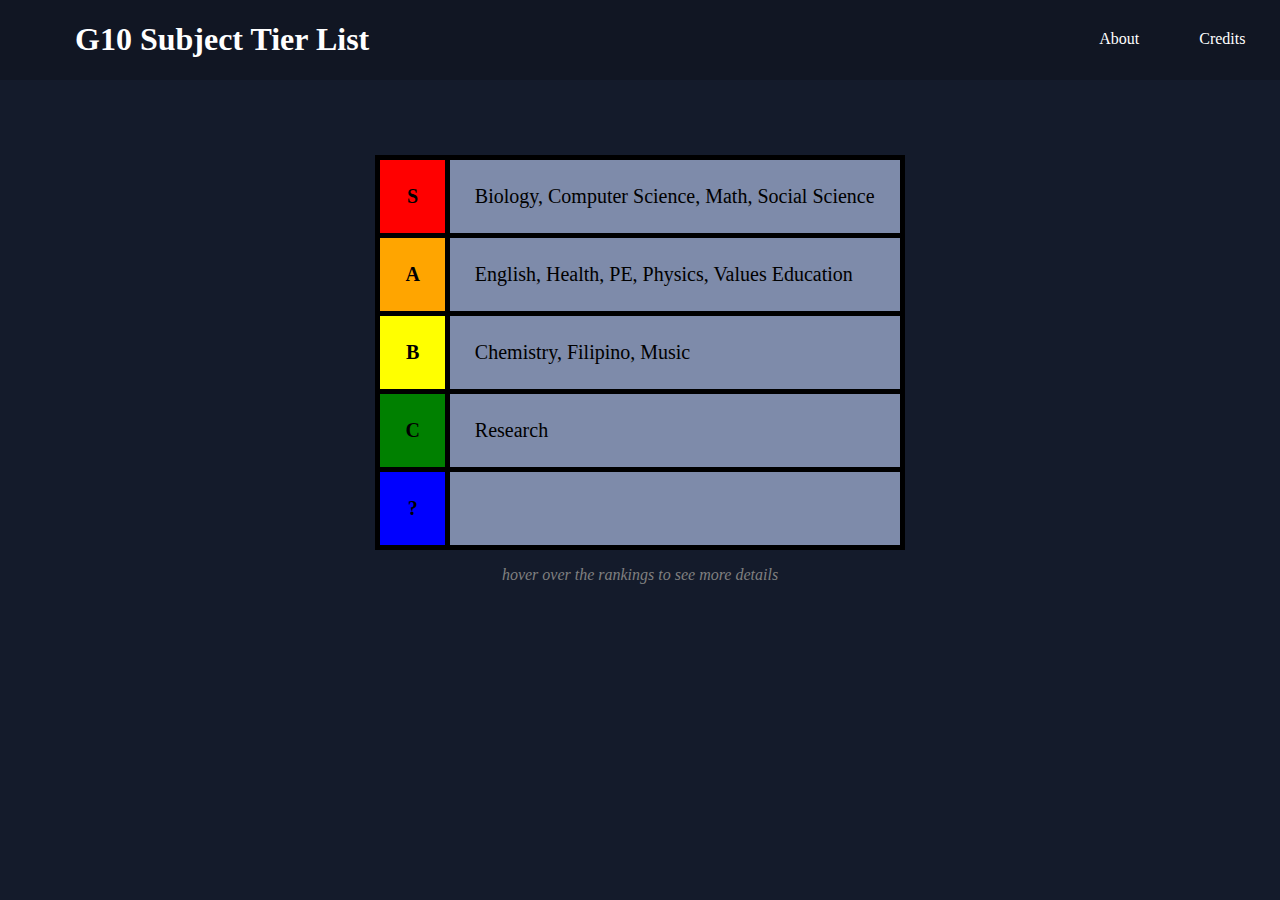
==== index.html @ ca5cb043 "Add files via upload" ====
<!DOCTYPE html>
<html>

<!--
	things that i may want to add:
	- new font
	- finish the rest of the webpages lol
-->

<head>
	<meta charset="utf-8">
	<meta name="viewport" content="width=device-width, initial-scale=1">
	<link rel="stylesheet" type="text/css" href="style.css">
	<title>G10 Subject Tier List</title>
</head>

<body>

	<div>
		<a href="index.html"><h1 style="margin-left: 75px">G10 Subject Tier List</h1></a>
		<a href="about.html" style="margin-left: 700px">About</a>
		<a href="credits.html">Credits</a>
	</div>

	<table>
		<tr style="background-color: red;" title="Subject has no flaws">
			<td><b>S</b></td>
			<td>Biology, Computer Science, Math, Social Science</td>
		</tr>
		<tr style="background-color: orange;" title="Subject has little flaws, but still above average">
			<td><b>A</b></td>
			<td>English, Health, PE, Physics, Values Education</td>
		</tr>
		<tr style="background-color: yellow;" title="Subject is decent and average. Boring or tedious">
			<td><b>B</b></td>
			<td>Chemistry, Filipino, Music</td>
		</tr>
		<tr style="background-color: green;" title="Subject is hard and unfair. Does not deserve to exist">
			<td><b>C</b></td>
			<td>Research</td>
		</tr>
		<tr style="background-color: blue;" title="Undecided">
			<td><b>?</b></td>
			<td></td>
		</tr>
	</table>

	<p><i>hover over the rankings to see more details</i></p>

</body>

</html>
---- style.css ----
body {
	background-color: #141b2b;
	font-family: Tahoma;
	color: white;
	margin: 0;
}

div {
	background-color: #111623;
	overflow: hidden;
}

h1 {
	float: left;
}

h2 {
	margin-top: 50px;
	margin-left: 100px;
}

a:nth-child(2), a:nth-child(3) {
	float: left;
	padding: 30px;
}

a, a:hover, a:active, a:visited {
	text-decoration: none;
	color: white;
}

table {
	margin-left: auto;
	margin-right: auto;
	margin-top: 75px;
	color: black;
	border-collapse: collapse;
	font-size: 20px;
}

table, td {
	border: 5px solid black;
}

td {
	padding: 25px;
}

td:last-child {
	background-color: #7e8baa;
}

td:first-child {
	text-align: center;
}

p {
	text-align: center;
	color: gray;
}
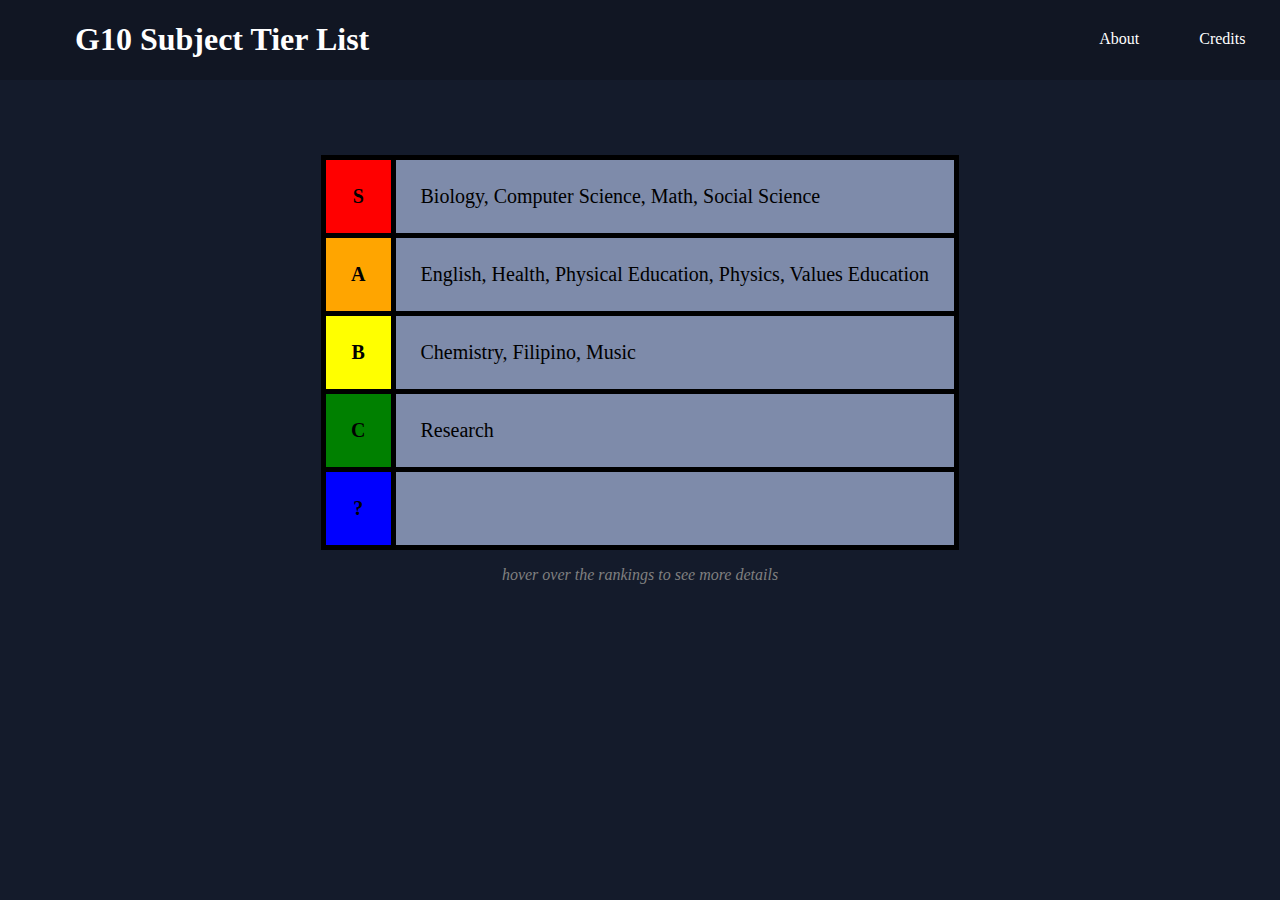
==== commit bc36aad2: "Add files via upload" ====
--- a/index.html
+++ b/index.html
@@ -1,11 +1,5 @@
 <!DOCTYPE html>
 <html>
-
-<!--
-	things that i may want to add:
-	- new font
-	- finish the rest of the webpages lol
--->
 
 <head>
 	<meta charset="utf-8">
@@ -17,7 +11,7 @@
 <body>
 
 	<div>
-		<a href="index.html"><h1 style="margin-left: 75px">G10 Subject Tier List</h1></a>
+		<a href="index.html"><h1>G10 Subject Tier List</h1></a>
 		<a href="about.html" style="margin-left: 700px">About</a>
 		<a href="credits.html">Credits</a>
 	</div>
@@ -29,7 +23,7 @@
 		</tr>
 		<tr style="background-color: orange;" title="Subject has little flaws, but still above average">
 			<td><b>A</b></td>
-			<td>English, Health, PE, Physics, Values Education</td>
+			<td>English, Health, Physical Education, Physics, Values Education</td>
 		</tr>
 		<tr style="background-color: yellow;" title="Subject is decent and average. Boring or tedious">
 			<td><b>B</b></td>
@@ -45,7 +39,7 @@
 		</tr>
 	</table>
 
-	<p><i>hover over the rankings to see more details</i></p>
+	<p style="text-align: center; margin-left: 0 !important;"><i>hover over the rankings to see more details</i></p>
 
 </body>
 
--- a/style.css
+++ b/style.css
@@ -12,11 +12,19 @@
 
 h1 {
 	float: left;
+	margin-left: 75px;
 }
 
 h2 {
 	margin-top: 50px;
+}
+
+h2, p {
 	margin-left: 100px;
+}
+
+p {
+	color: gray;
 }
 
 a:nth-child(2), a:nth-child(3) {
@@ -53,8 +61,3 @@
 td:first-child {
 	text-align: center;
 }
-
-p {
-	text-align: center;
-	color: gray;
-}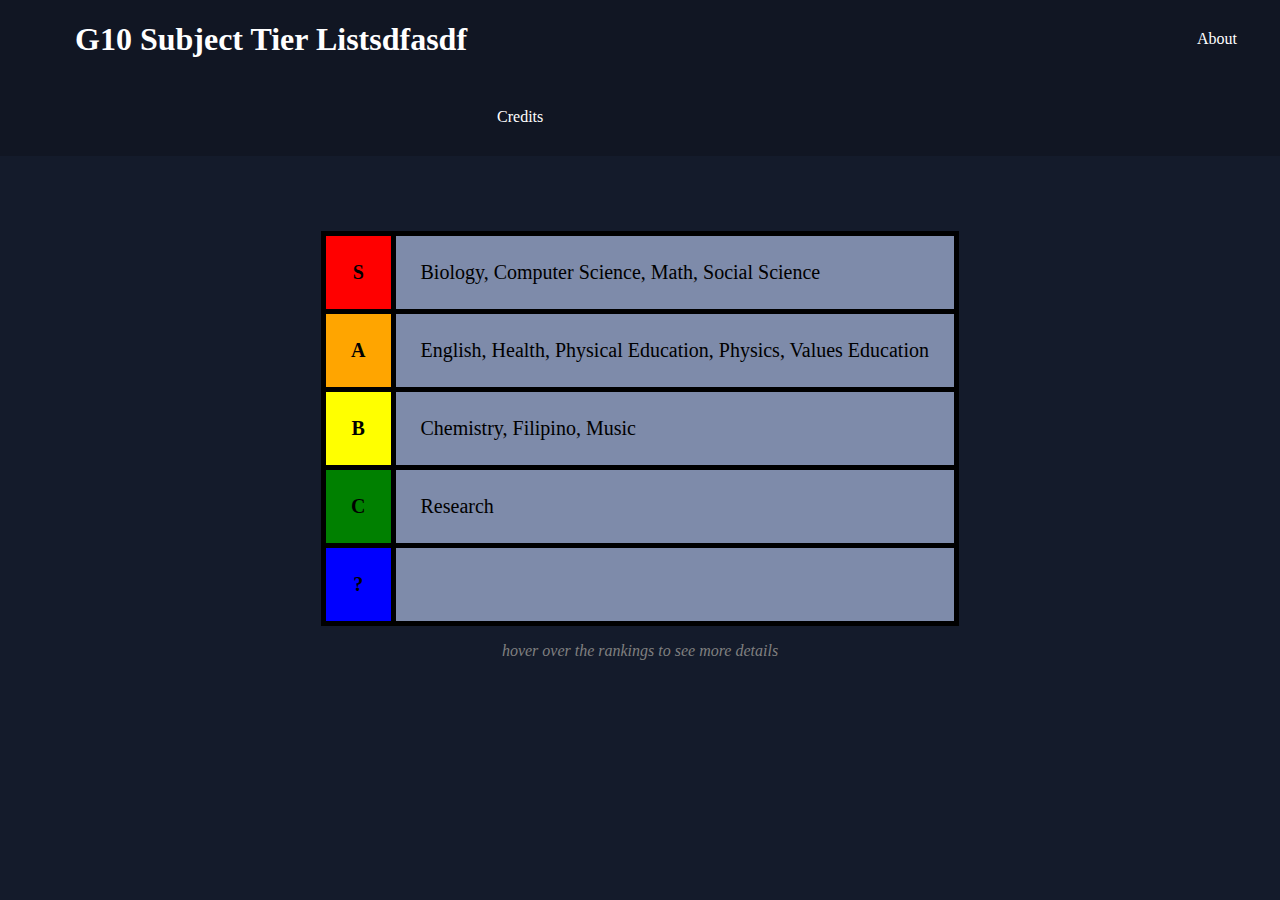
==== commit 1ee5827e: "ok" ====
--- a/index.html
+++ b/index.html
@@ -11,7 +11,7 @@
 <body>
 
 	<div>
-		<a href="index.html"><h1>G10 Subject Tier List</h1></a>
+		<a href="index.html"><h1>G10 Subject Tier Listsdfasdf</h1></a>
 		<a href="about.html" style="margin-left: 700px">About</a>
 		<a href="credits.html">Credits</a>
 	</div>
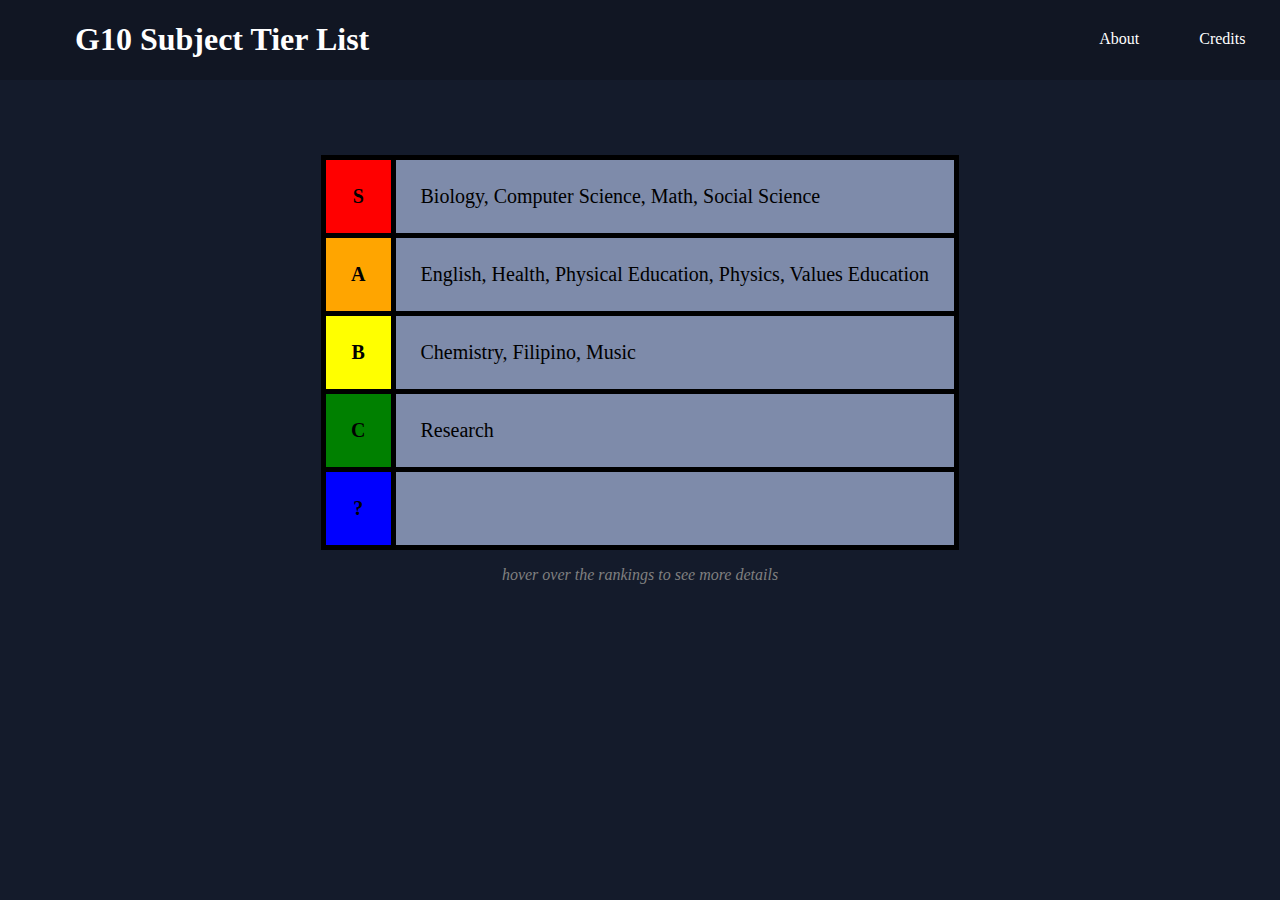
==== commit 588e06c7: "back to normal" ====
--- a/index.html
+++ b/index.html
@@ -11,7 +11,7 @@
 <body>
 
 	<div>
-		<a href="index.html"><h1>G10 Subject Tier Listsdfasdf</h1></a>
+		<a href="index.html"><h1>G10 Subject Tier List</h1></a>
 		<a href="about.html" style="margin-left: 700px">About</a>
 		<a href="credits.html">Credits</a>
 	</div>
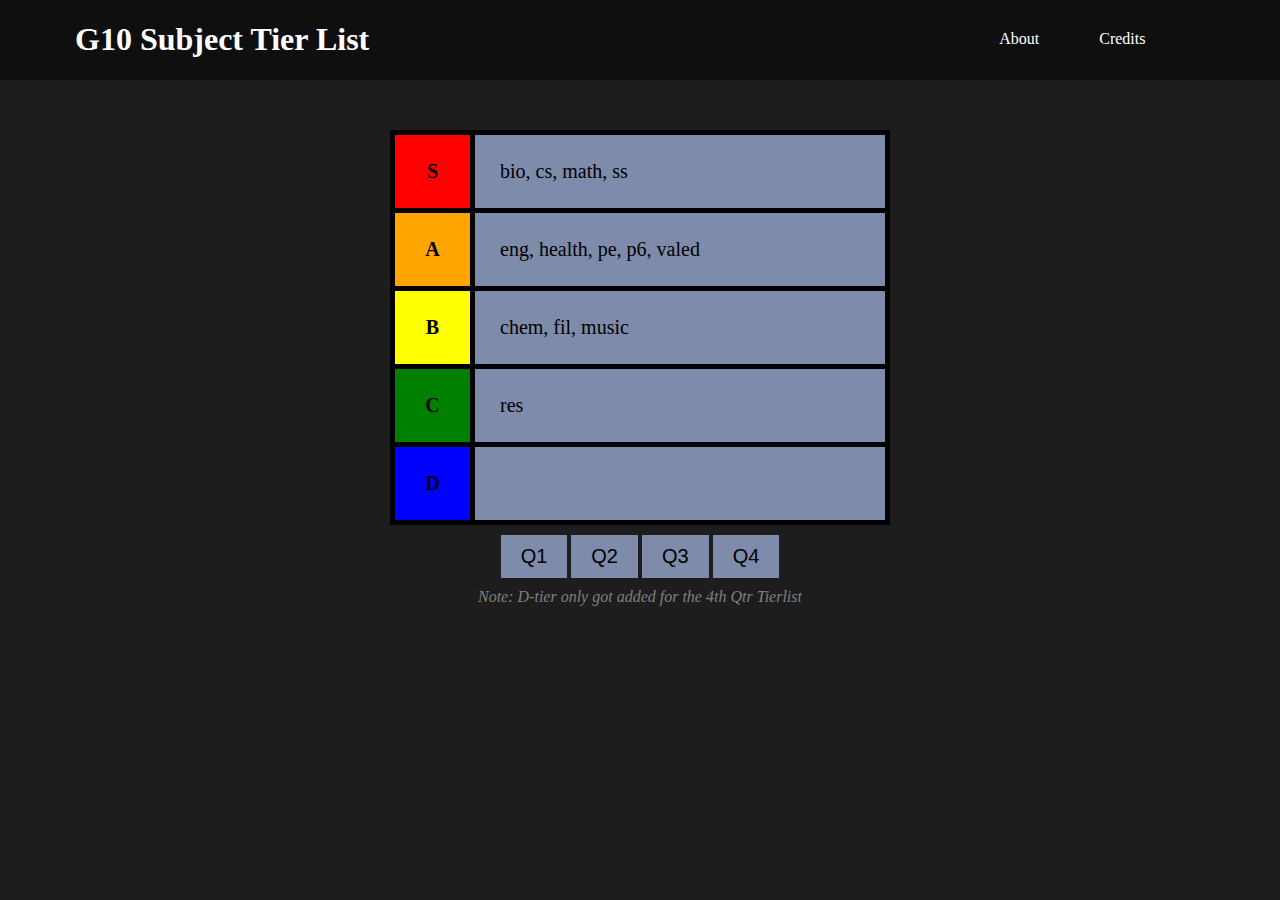
==== commit 8f8b8f4a: "improved + made it edgier" ====
--- a/index.html
+++ b/index.html
@@ -5,41 +5,49 @@
 	<meta charset="utf-8">
 	<meta name="viewport" content="width=device-width, initial-scale=1">
 	<link rel="stylesheet" type="text/css" href="style.css">
+	<script src="script.js"></script>
 	<title>G10 Subject Tier List</title>
 </head>
 
 <body>
 
-	<div>
+	<div style="background-color: #0f0f0f;">
 		<a href="index.html"><h1>G10 Subject Tier List</h1></a>
-		<a href="about.html" style="margin-left: 700px">About</a>
+		<a href="about.html" style="margin-left: 600px">About</a>
 		<a href="credits.html">Credits</a>
 	</div>
 
 	<table>
-		<tr style="background-color: red;" title="Subject has no flaws">
+		<tr style="background-color: red;">
 			<td><b>S</b></td>
-			<td>Biology, Computer Science, Math, Social Science</td>
+			<td id="s">bio, cs, math, ss</td>
 		</tr>
-		<tr style="background-color: orange;" title="Subject has little flaws, but still above average">
+		<tr style="background-color: orange;">
 			<td><b>A</b></td>
-			<td>English, Health, Physical Education, Physics, Values Education</td>
+			<td id="a">eng, health, pe, p6, valed</td>
 		</tr>
-		<tr style="background-color: yellow;" title="Subject is decent and average. Boring or tedious">
+		<tr style="background-color: yellow;">
 			<td><b>B</b></td>
-			<td>Chemistry, Filipino, Music</td>
+			<td id="b">chem, fil, music</td>
 		</tr>
-		<tr style="background-color: green;" title="Subject is hard and unfair. Does not deserve to exist">
+		<tr style="background-color: green;">
 			<td><b>C</b></td>
-			<td>Research</td>
+			<td id="c">res</td>
 		</tr>
-		<tr style="background-color: blue;" title="Undecided">
-			<td><b>?</b></td>
-			<td></td>
+		<tr style="background-color: blue;">
+			<td><b>D</b></td>
+			<td id="d"></td>
 		</tr>
 	</table>
 
-	<p style="text-align: center; margin-left: 0 !important;"><i>hover over the rankings to see more details</i></p>
+	<div style="text-align: center; margin-top: 10px">
+		<button onclick="lmao('q1')" id="q1">Q1</button>
+		<button onclick="lmao('q2')" id="q2">Q2</button>
+		<button onclick="lmao('q3')" id="q3">Q3</button>
+		<button onclick="lmao('q4')" id="q4">Q4</button>
+	</div>
+
+	<p style="text-align: center; margin: auto; padding-top: 10px;"><i>Note: D-tier only got added for the 4th Qtr Tierlist</i></p>
 
 </body>
 
--- a/style.css
+++ b/style.css
@@ -1,12 +1,11 @@
 body {
-	background-color: #141b2b;
-	font-family: Tahoma;
+	background-color: #1d1d1d;
+	font-family: Verdana;
 	color: white;
 	margin: 0;
 }
 
 div {
-	background-color: #111623;
 	overflow: hidden;
 }
 
@@ -40,17 +39,15 @@
 table {
 	margin-left: auto;
 	margin-right: auto;
-	margin-top: 75px;
+	margin-top: 50px;
 	color: black;
 	border-collapse: collapse;
 	font-size: 20px;
-}
-
-table, td {
-	border: 5px solid black;
+	width: 500px;
 }
 
 td {
+	border: 5px solid black;
 	padding: 25px;
 }
 
@@ -60,4 +57,16 @@
 
 td:first-child {
 	text-align: center;
+	width: 25px;
 }
+
+button {
+	background-color: #7e8baa;
+	border: none;
+	color: black;
+	padding: 10px 20px;
+	text-align: center;
+	text-decoration: none;
+	display: inline-block;
+	font-size: 20px;
+}
